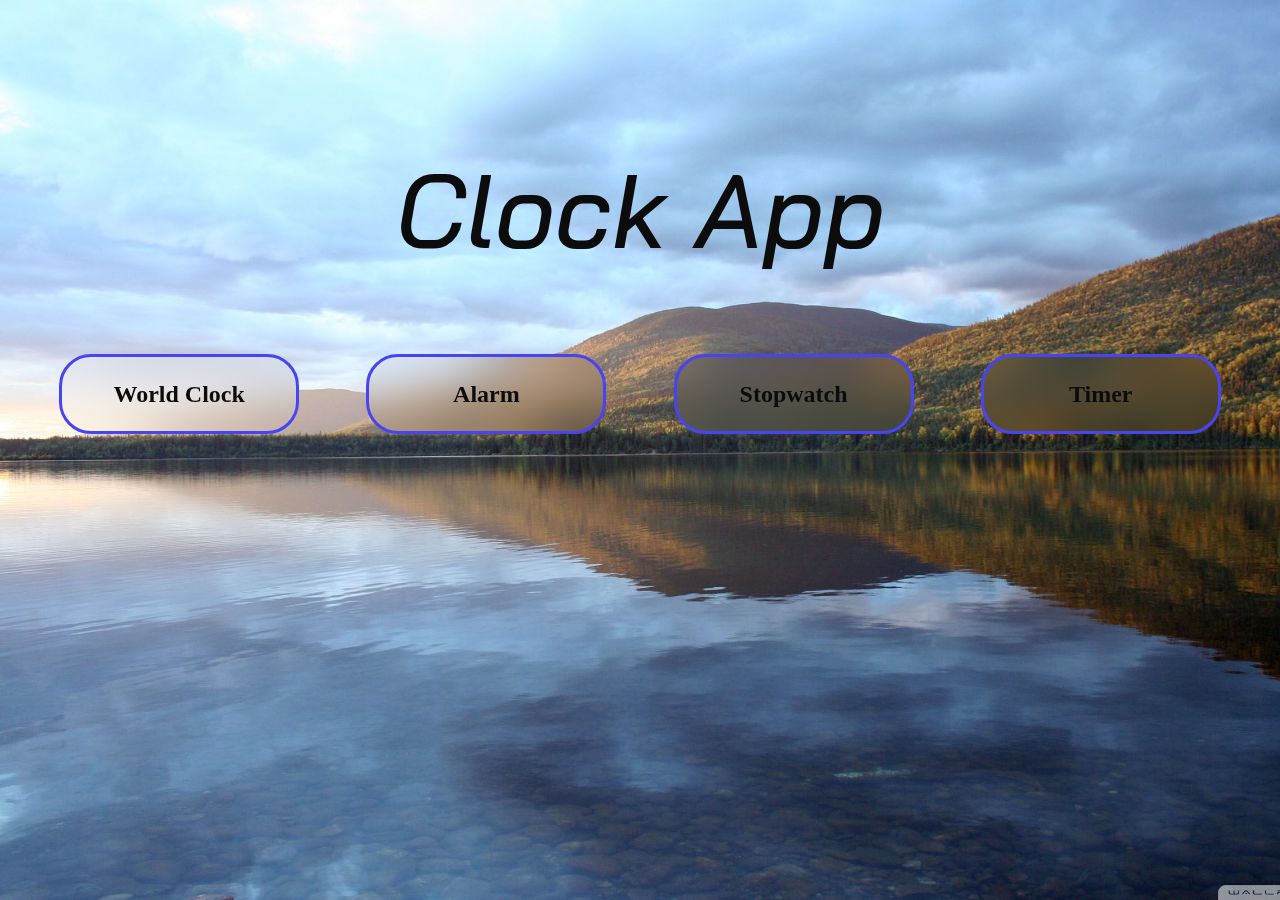
==== Html_pages/index.html @ c6d318aa "Add files via upload" ====
<!DOCTYPE html>
<html lang="en">
<head>
    <meta charset="UTF-8">
    <meta name="viewport" content="width=device-width, initial-scale=1.0">
    <title>Clock app</title>
    <link rel="preconnect" href="https://fonts.googleapis.com">
    <link rel="preconnect" href="https://fonts.gstatic.com" crossorigin>
    <link href="https://fonts.googleapis.com/css2?family=Bai+Jamjuree:ital,wght@1,500&family=Playfair+Display:wght@500&display=swap" rel="stylesheet">
    <link rel="stylesheet" href="/Css_code/index.css">
    
</head>
<body>
    <div class="Container">
        <h2 class="name">Clock App</h2>
        <div class="Pages">
            <a href="/Html_pages/WorldClock.html">
                <button class="next-page" id="WorldClock">World Clock</button>
            </a>
            <a href="/Html_pages/Alarm.html">
                <button class="next-page" id="Alarm">Alarm</button>
            </a>
            <a href="/Html_pages/Stopwatch.html">
                <button class="next-page" id="Stopwatch">Stopwatch</button></a>
            <a href="/Html_pages/Timer.html">
                <button class="next-page" id="Timer">Timer</button>
            </a>
        </div>
    </div>
    <script src="/Js_code/index.js"></script>
</body>
</html>
---- Css_code/index.css ----
:root{
    --primary: #0c91dfe1;
    --dark: #00a2ffee;
    --darken: #4744f3;
    --light: #0c0c0c;
}

html{
    height: 100%;
    
}

*{
    box-sizing: border-box;
    margin: 0;
    font-family: 'Fira sans', 'sans-serif';
}

body{
    background: url('/Imgs/Clock_bg.jpg');
    background-size: cover;
    background-repeat: no-repeat;
    color: var(--light);
}

.Container{
    text-align: center;
}

.Container h2{
    font-family: 'Bai Jamjuree', sans-serif;
    font-size: 6.5rem;
    font-weight: 500;
    font-style: italic;
    margin: 9rem auto 0 auto;
}

.Pages{
    display: flex;
    justify-content: space-evenly;
    padding: 0.5rem 1 rem;
    margin: 5rem auto 15rem auto;
}

.Container button{
    appearance: none;
    background: transparent;
    border: none;
    outline: none;
    user-select: none;
    cursor: pointer;

    color: var(--light);
    font-size: 1.5rem;
    font-weight: bold;
    backdrop-filter: blur(20px);
    width: 100%;
    margin: 0 0.5rem;
    padding: 0.5rem 1rem;
    height: 5rem;
    width: 15rem;
    border-radius: 2rem;
    border: 3px solid var(--darken);
    
    transition: 0.4s;
}

button:hover {
    background-color: var(--primary);
}
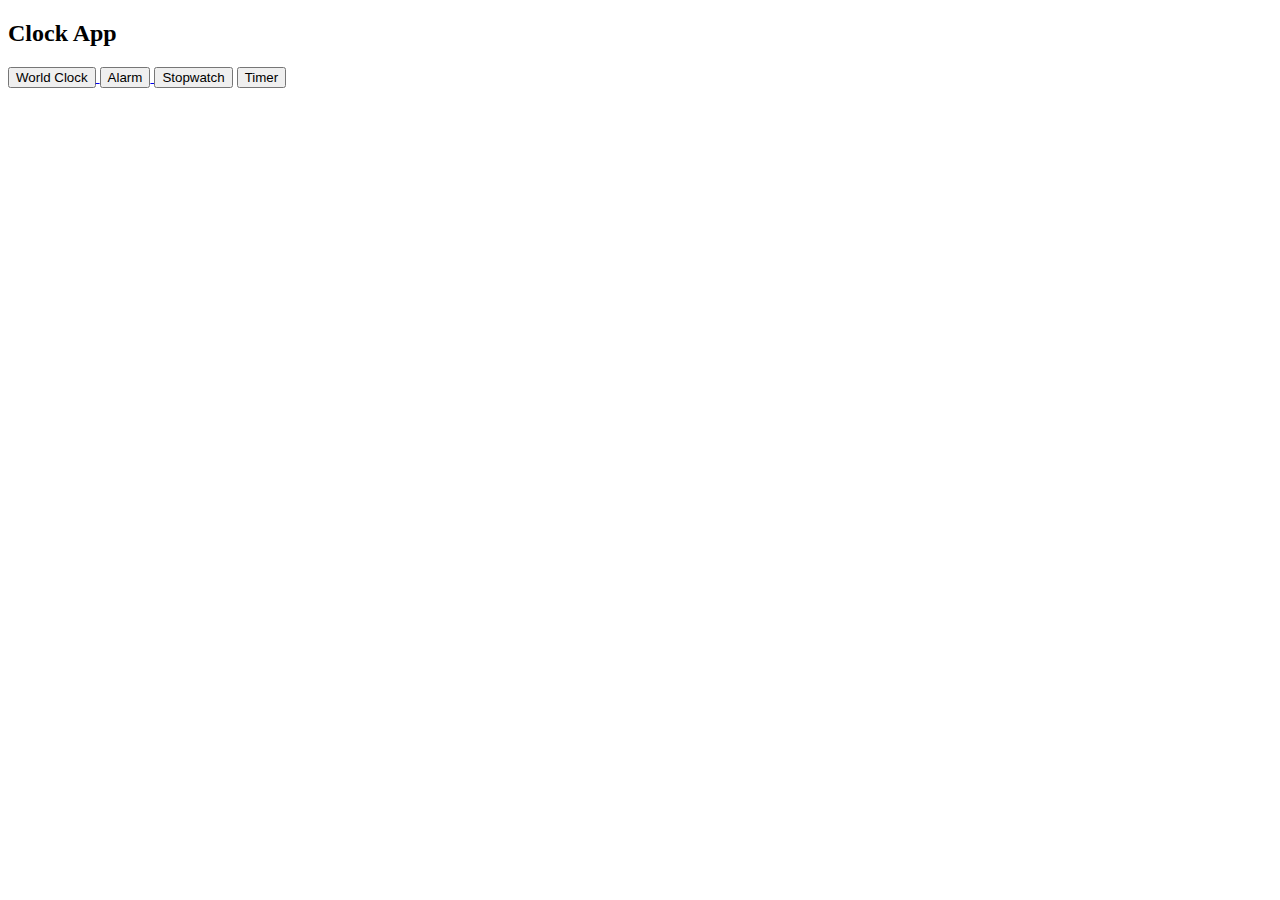
==== commit c945f8c3: "Add files via upload" ====
--- a/Html_pages/index.html
+++ b/Html_pages/index.html
@@ -7,26 +7,26 @@
     <link rel="preconnect" href="https://fonts.googleapis.com">
     <link rel="preconnect" href="https://fonts.gstatic.com" crossorigin>
     <link href="https://fonts.googleapis.com/css2?family=Bai+Jamjuree:ital,wght@1,500&family=Playfair+Display:wght@500&display=swap" rel="stylesheet">
-    <link rel="stylesheet" href="/Css_code/index.css">
+    <link rel="stylesheet" href="Css_code/index.css">
     
 </head>
 <body>
     <div class="Container">
         <h2 class="name">Clock App</h2>
         <div class="Pages">
-            <a href="/Html_pages/WorldClock.html">
+            <a href="Html_pages/WorldClock.html">
                 <button class="next-page" id="WorldClock">World Clock</button>
             </a>
-            <a href="/Html_pages/Alarm.html">
+            <a href="Html_pages/Alarm.html">
                 <button class="next-page" id="Alarm">Alarm</button>
             </a>
-            <a href="/Html_pages/Stopwatch.html">
+            <a href="Html_pages/Stopwatch.html">
                 <button class="next-page" id="Stopwatch">Stopwatch</button></a>
-            <a href="/Html_pages/Timer.html">
+            <a href="sHtml_pages/Timer.html">
                 <button class="next-page" id="Timer">Timer</button>
             </a>
         </div>
     </div>
-    <script src="/Js_code/index.js"></script>
+    <script src="Js_code/index.js"></script>
 </body>
 </html>